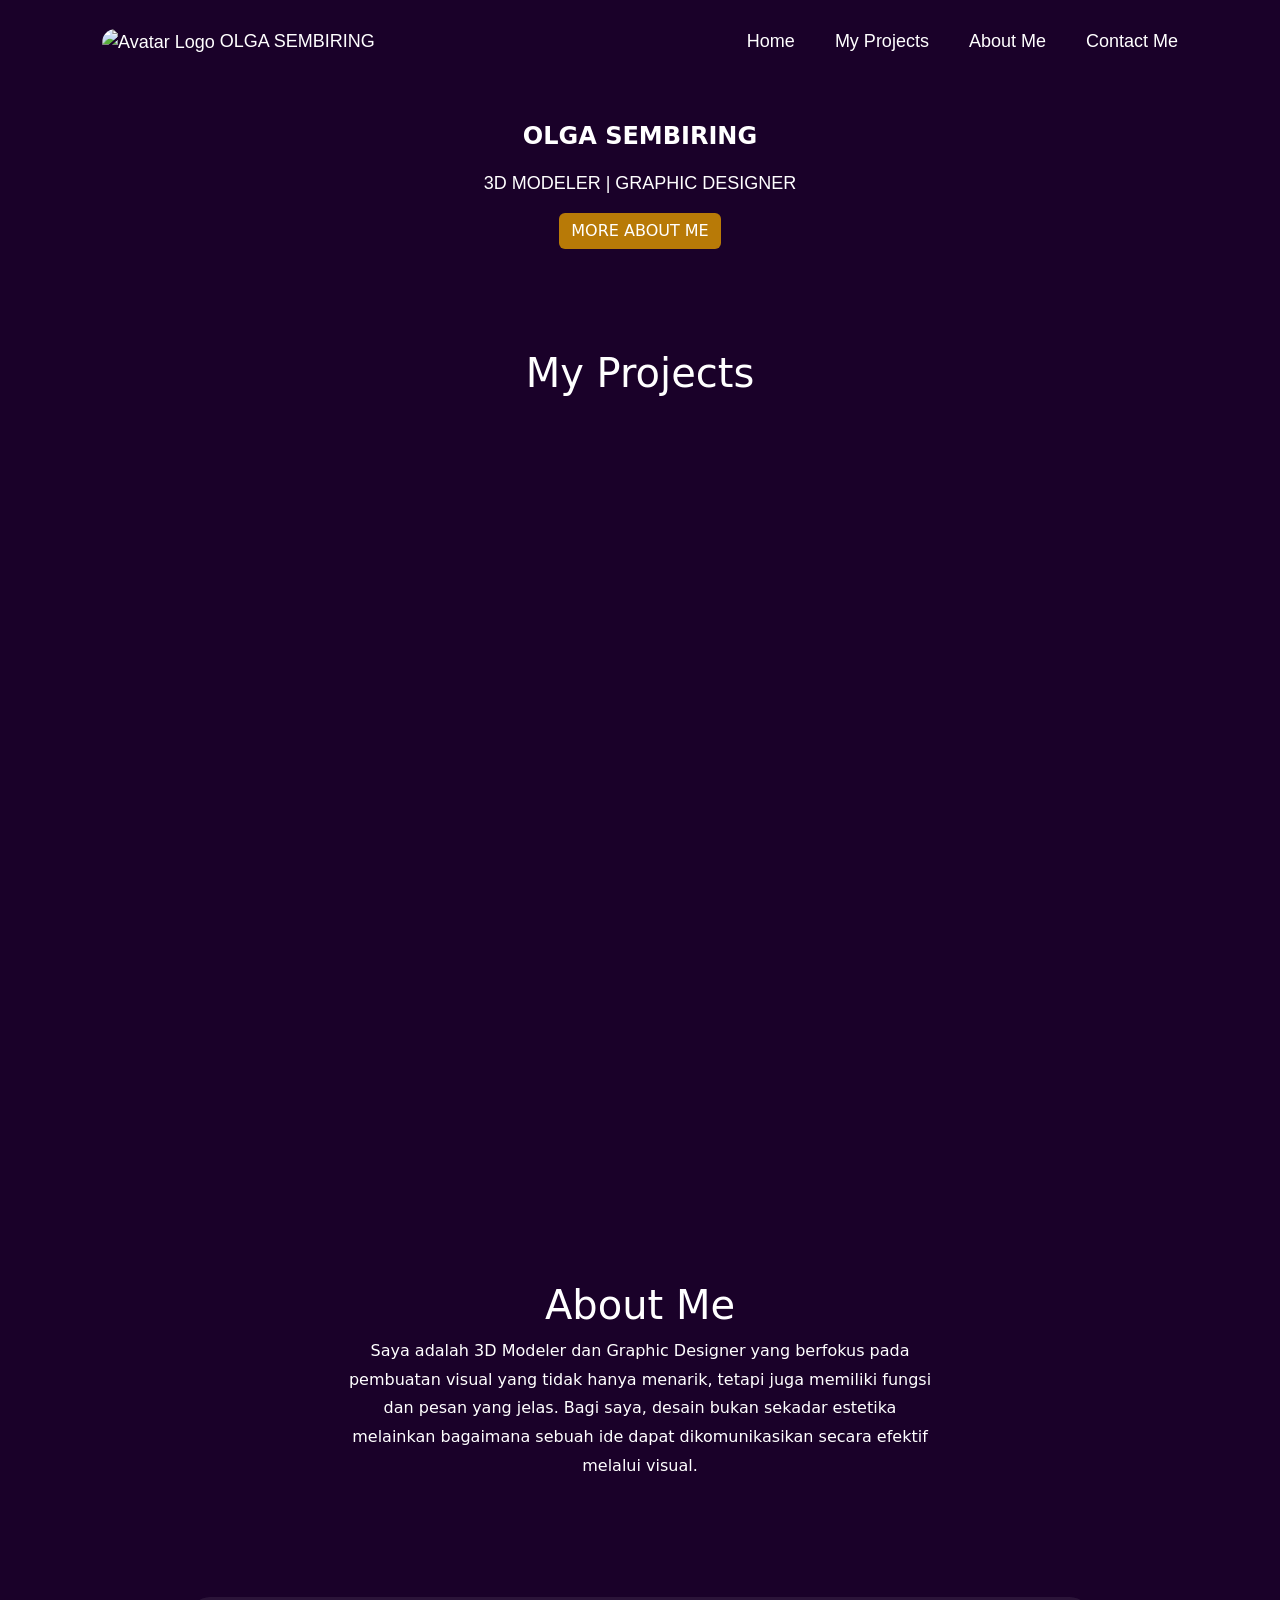
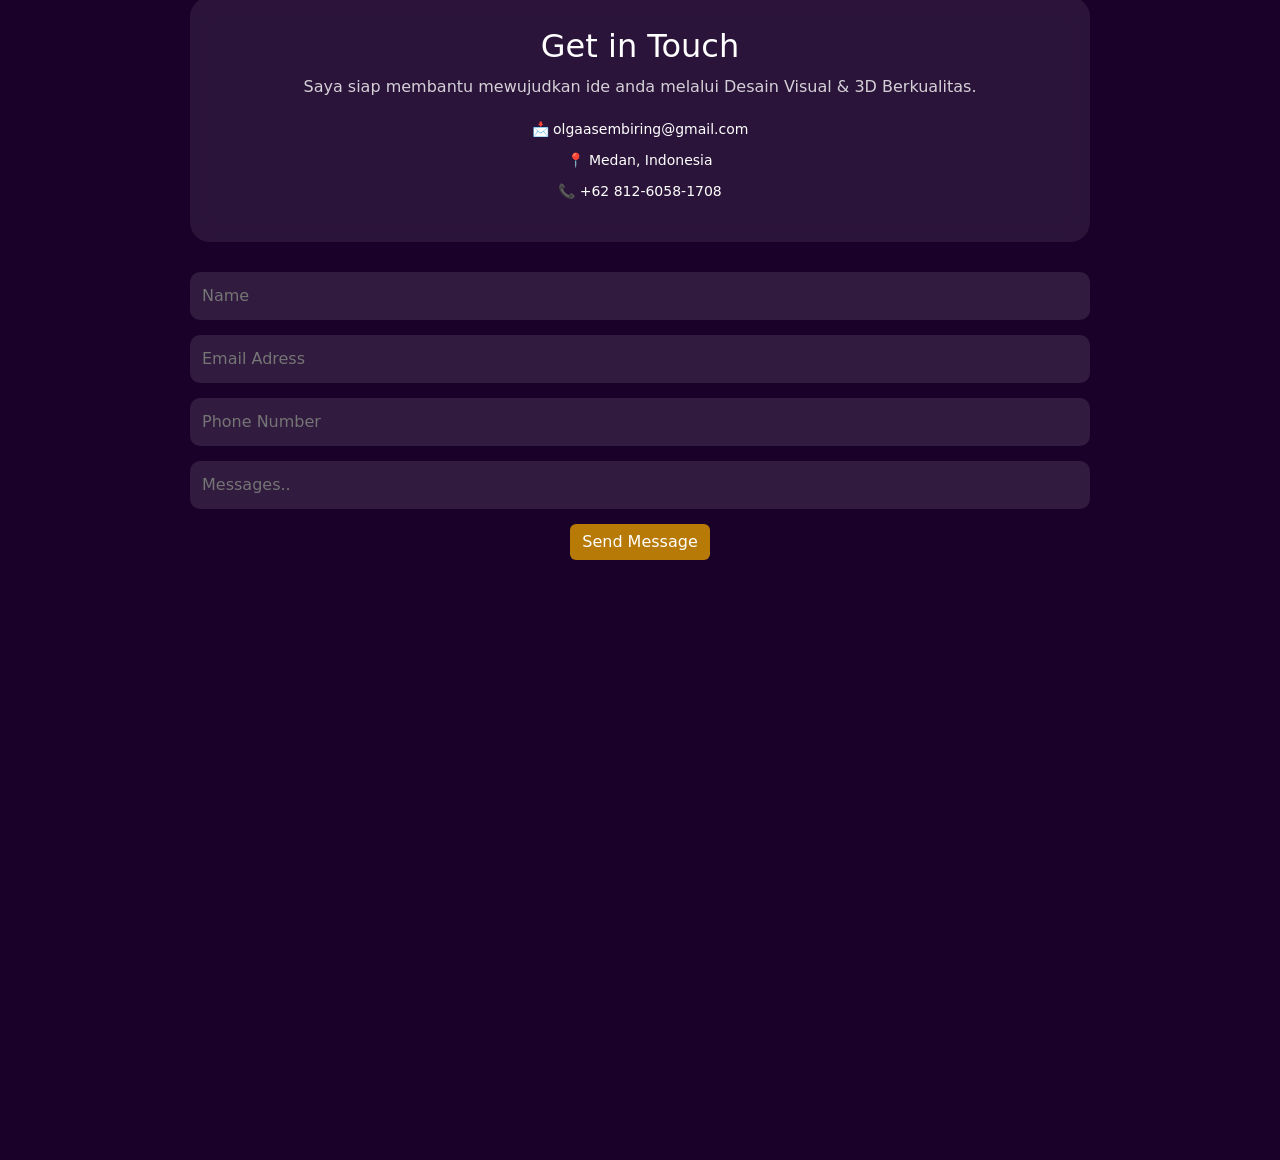
==== index.html @ 9fc32c17 "Add files via upload" ====
<!doctype html>
<html lang="en">
  <head>
    <meta charset="utf-8">
    <meta name="viewport" content="width=device-width, initial-scale=1">
    <title>UAS PROJECT</title>
    <link href="https://cdn.jsdelivr.net/npm/bootstrap@5.3.8/dist/css/bootstrap.min.css" rel="stylesheet" integrity="sha384-sRIl4kxILFvY47J16cr9ZwB07vP4J8+LH7qKQnuqkuIAvNWLzeN8tE5YBujZqJLB" crossorigin="anonymous">
    <link rel="stylesheet" href="style.css">
  </head>
  <body>
    <script src="https://cdn.jsdelivr.net/npm/bootstrap@5.3.8/dist/js/bootstrap.bundle.min.js" integrity="sha384-FKyoEForCGlyvwx9Hj09JcYn3nv7wiPVlz7YYwJrWVcXK/BmnVDxM+D2scQbITxI" crossorigin="anonymous"></script>
    <!-- NAVBAR -->
    <nav class="navbar navbar-expand-lg custom-navbar">
    <div class="container">
    <a class="navbar-brand" href="#">
        <img src="OS2.png" alt="Avatar Logo" style="width: 100px;" class="rounded-pill">
        OLGA SEMBIRING
    </a>
    <button class="navbar-toggler" type="button" data-bs-toggle="collapse" data-bs-target="#navbarNavAltMarkup" aria-controls="navbarNavAltMarkup" aria-expanded="false" aria-label="Toggle navigation">
    <span class="navbar-toggler-icon"></span>
    </button>
    <div class="collapse navbar-collapse" id="navbarNavAltMarkup">
      <div class="nav ms-auto">
        <a class="nav-link active" href="#">Home</a>
        <a class="nav-link active" href="#">My Projects</a>
        <a class="nav-link active" href="#">About Me</a>
        <a class="nav-link active" href="#">Contact Me</a>
      </div>
    </div>
    </div>
    </nav>
    <!-- END NAVBAR -->

    <div class="content text-center">
        <img class="img-fluid rounded-pill" width="200px" src="fotoweb.jpg" alt="">
        <p class="fw-bold">OLGA SEMBIRING</p> 
        <p class="isi">3D MODELER | GRAPHIC DESIGNER</p>
        <a href="#" class="btn">MORE ABOUT ME</a>
    </div>

    <div class="projects">
        <h1>My Projects</h1>
        <video class="topvideo" width="800" style="margin-top: 50px;" autoplay muted loop playsinline>
            <source src="Astroboy.mp4" type="video/mp4">
        </video>

        <div class="container-video">
        <video width="500" autoplay muted loop playsinline>
            <source src="character.mp4" type="video/mp4">
        </video>

        <video width="500" autoplay muted loop playsinline>
            <source src="shotgun.mp4" type="video/mp4">
        </video>
        </div>

        <div class="image">
        <img src="robot 1.png" alt="" width="450">
        <img src="robot 2.png" alt="" width="500">
        </div>

        <div class="aboutme">
            <h1>About Me</h1>
            <p>Saya adalah 3D Modeler dan Graphic Designer yang berfokus pada pembuatan visual yang tidak hanya menarik, tetapi juga memiliki fungsi dan pesan yang jelas. Bagi saya, desain bukan sekadar estetika melainkan bagaimana sebuah ide dapat dikomunikasikan secara efektif melalui visual.</p>
        </div>

        <div class="contactme">
            <!-- LEFT -->
             <div class="contact-info">
                <h2 style="margin-bottom: 10px;">Get in Touch</h2>
                <p style="opacity: 0.8; margin-bottom: 20px;">
                    Saya siap membantu mewujudkan ide anda melalui Desain Visual & 3D Berkualitas.
                </p>

                <div class="info-item" style="margin-bottom: 10px; font-size: 14px;">📩 olgaasembiring@gmail.com</div>
                <div class="info-item" style="margin-bottom: 10px; font-size: 14px;">📍 Medan, Indonesia</div>
                <div class="info-item" style="margin-bottom: 10px; font-size: 14px;">📞 +62 812-6058-1708</div>
             </div>

             <!-- RIGHT -->
              <div class="contact-form">
                <input type="text" placeholder="Name">
                <input type="email" placeholder="Email Adress">
                <input type="text" placeholder="Phone Number">
                <input type="text" placeholder="Messages..">
                <a href="#" class="btn">Send Message</a>
              </div>
        </div>
    </div>
</body>
</html>
---- style.css ----
body {
    background-color: rgb(26, 1, 41);
}

.custom-navbar .navbar-brand,
.custom-navbar .nav-link {
    color: white;
    background-color: transparent;
    font-family: 'Gill Sans', 'Gill Sans MT', Calibri, 'Trebuchet MS', sans-serif;
    width: auto;
    font-size: large;
    padding: 20px;
    position: relative;
}

.nav {
    color: white;
    transition: 0.3s;
}

.nav :hover {
    color: rgb(184, 122, 7);
}

.isi {
    color: white;
    text-align: center;
    font-size: large;
    font-family: 'Gill Sans', 'Gill Sans MT', Calibri, 'Trebuchet MS', sans-serif;
}

.fw-bold {
    color: white;
    margin-top: 10px;
    font-size: x-large;
}

.btn {
    background-color: rgb(184, 122, 7);
    border: 20px;
    color: rgb(255, 255, 255);
}

.projects {
    margin-top: 100px;
    color: white;
    text-align: center;
    padding-bottom: 500px;
}

.topvideo {
  width: 800px;
  display: block;
  margin: 0 auto;
}

.container-video {
  display: flex;
  justify-content: center;
  gap: 20px;
  margin-top: 30px;
}

.image {
    justify-content: center;
    margin-top: 30px;
}

.aboutme {
    max-width: 600px;
    padding-top: 100px;
    margin: auto;
    line-height: 1.8;
}

.contactme {
    padding: 100px;
    max-width: 1100px;
    margin: auto;
    display: flex;
    gap: 30px;
    flex-wrap: wrap;
}

.contact-info {
    flex: 1;
    padding: 30px;
    border-radius: 20px;
    background: rgba(255, 255, 255, 0.08);
    backdrop-filter: blur(10px);
}

.contact-form input {
    width: 100%;
    padding: 12px;
    margin-bottom: 15px;
    border: none;
    border-radius: 10px;
    outline: none;
    background: rgba(255,255,255,0.1);
    color: white;
}

.contact-form button {
    width: 100%;
    padding: 12px;
    border: none;
    border-radius: 20px;
    background: rgb(184, 122, 7);
    color: white;
    font-weight: bold;
    cursor: pointer;
    transition: 0.3s;
}
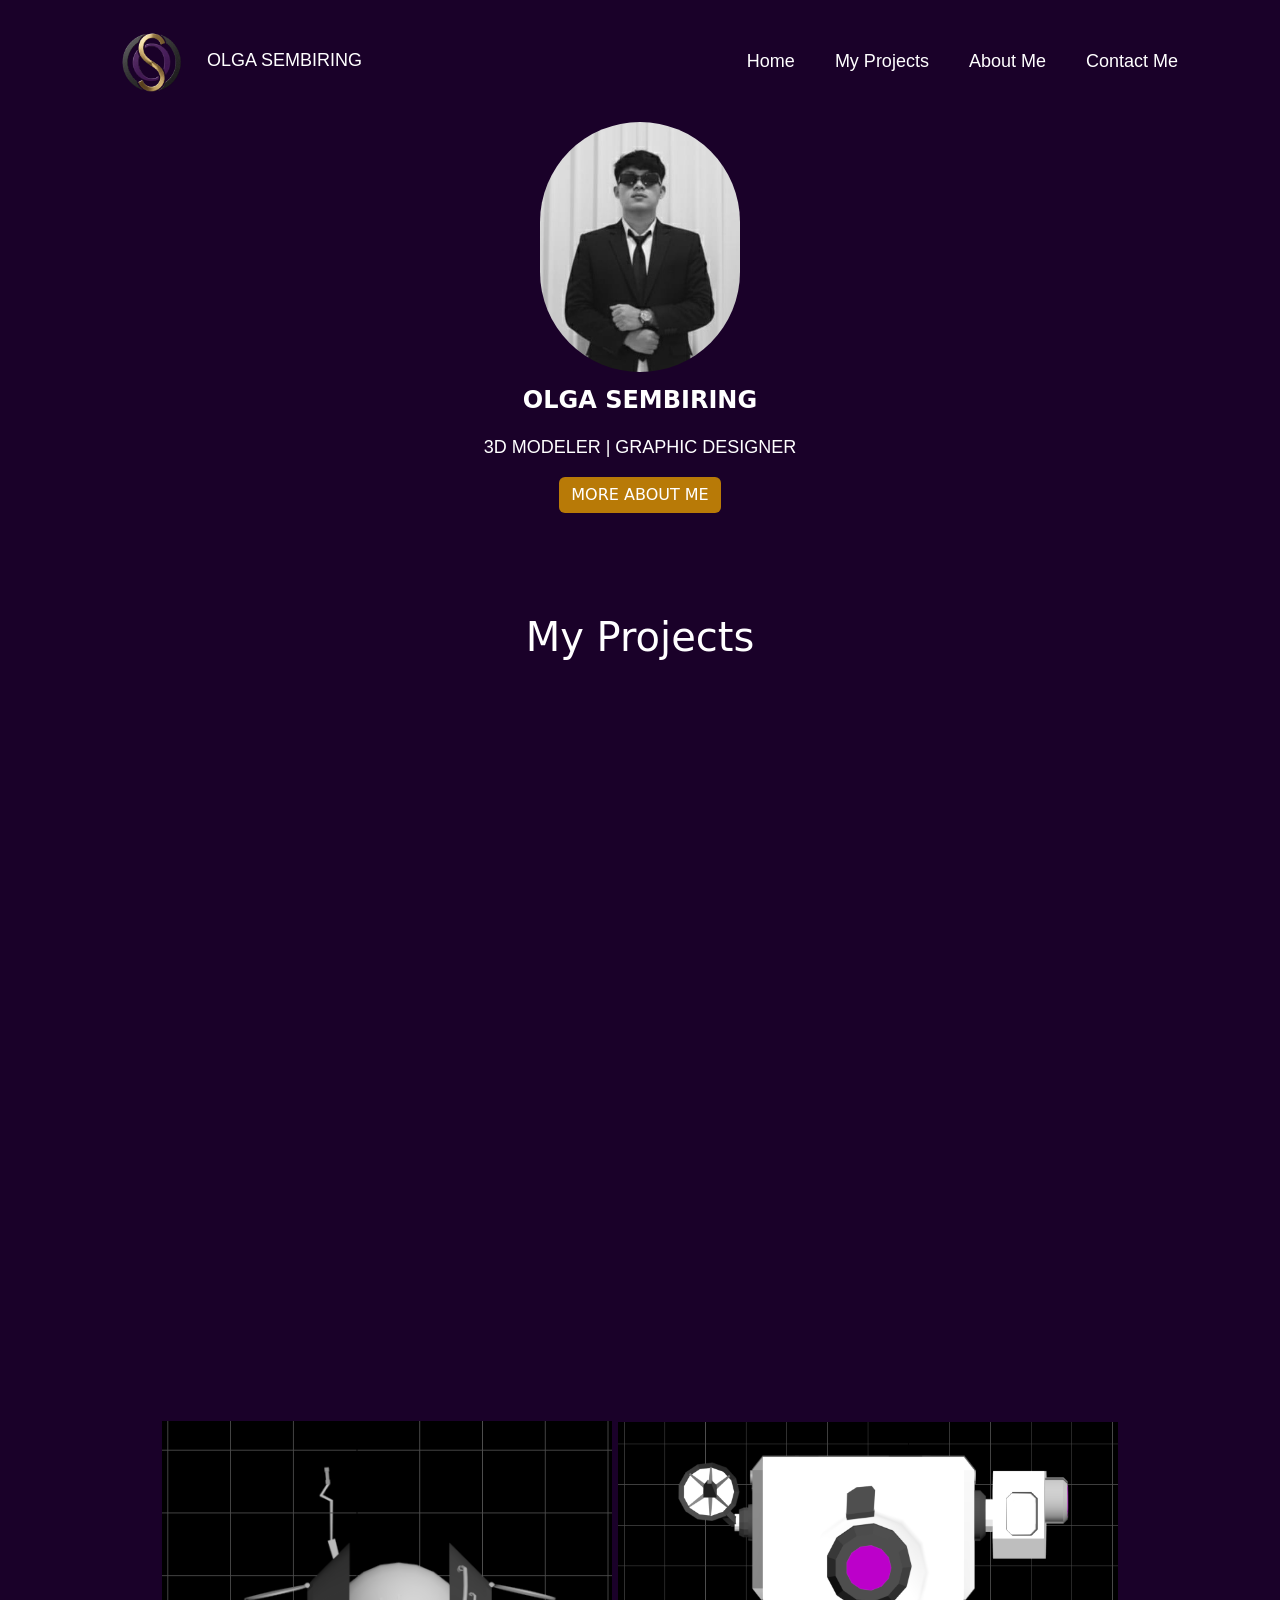
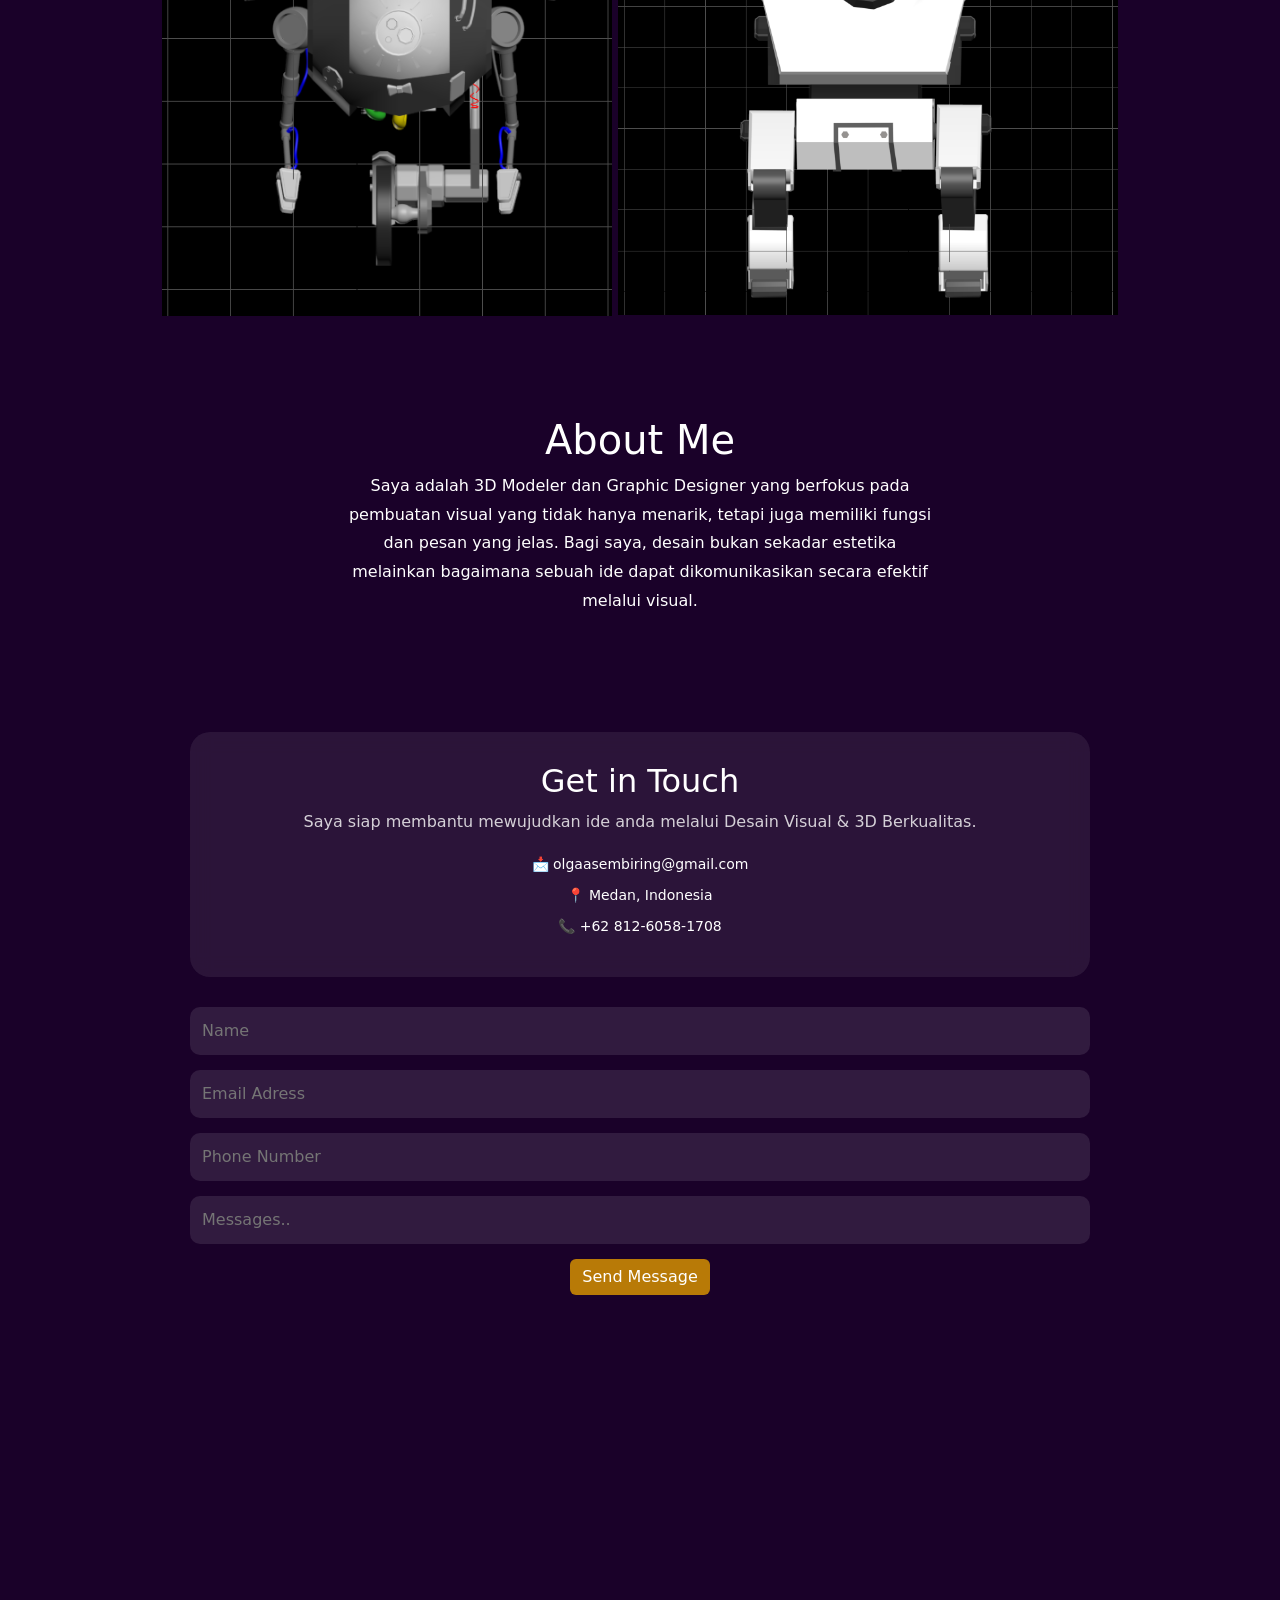
==== commit 749123f3: "Add files via upload membuat href navbar bekerja" ====
--- a/index.html
+++ b/index.html
@@ -21,10 +21,10 @@
     </button>
     <div class="collapse navbar-collapse" id="navbarNavAltMarkup">
       <div class="nav ms-auto">
-        <a class="nav-link active" href="#">Home</a>
-        <a class="nav-link active" href="#">My Projects</a>
-        <a class="nav-link active" href="#">About Me</a>
-        <a class="nav-link active" href="#">Contact Me</a>
+        <a class="nav-link active" href="">Home</a>
+        <a class="nav-link active" href="#projek">My Projects</a>
+        <a class="nav-link active" href="#about">About Me</a>
+        <a class="nav-link active" href="#contact">Contact Me</a>
       </div>
     </div>
     </div>
@@ -38,7 +38,7 @@
         <a href="#" class="btn">MORE ABOUT ME</a>
     </div>
 
-    <div class="projects">
+    <div id="projek" class="projects">
         <h1>My Projects</h1>
         <video class="topvideo" width="800" style="margin-top: 50px;" autoplay muted loop playsinline>
             <source src="Astroboy.mp4" type="video/mp4">
@@ -59,12 +59,12 @@
         <img src="robot 2.png" alt="" width="500">
         </div>
 
-        <div class="aboutme">
+        <div id="about" class="aboutme">
             <h1>About Me</h1>
             <p>Saya adalah 3D Modeler dan Graphic Designer yang berfokus pada pembuatan visual yang tidak hanya menarik, tetapi juga memiliki fungsi dan pesan yang jelas. Bagi saya, desain bukan sekadar estetika melainkan bagaimana sebuah ide dapat dikomunikasikan secara efektif melalui visual.</p>
         </div>
 
-        <div class="contactme">
+        <div id="contact" class="contactme">
             <!-- LEFT -->
              <div class="contact-info">
                 <h2 style="margin-bottom: 10px;">Get in Touch</h2>
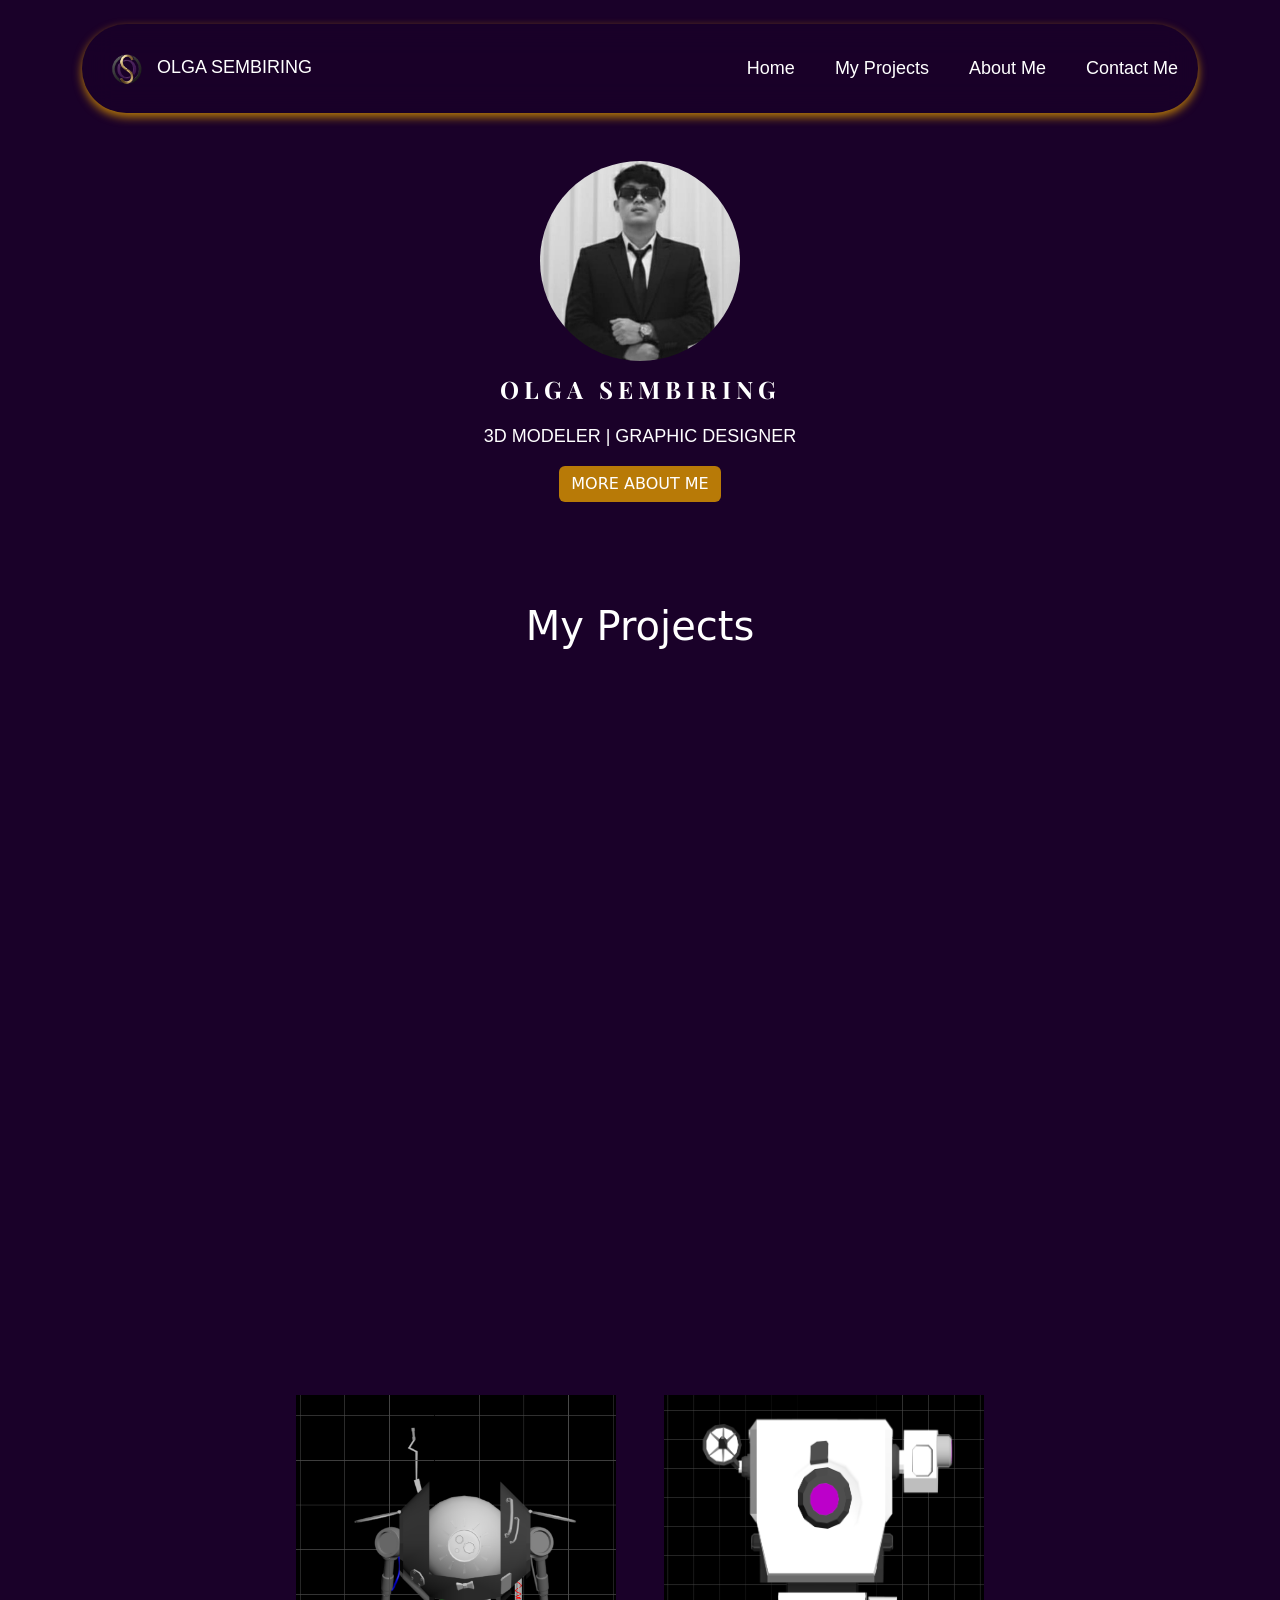
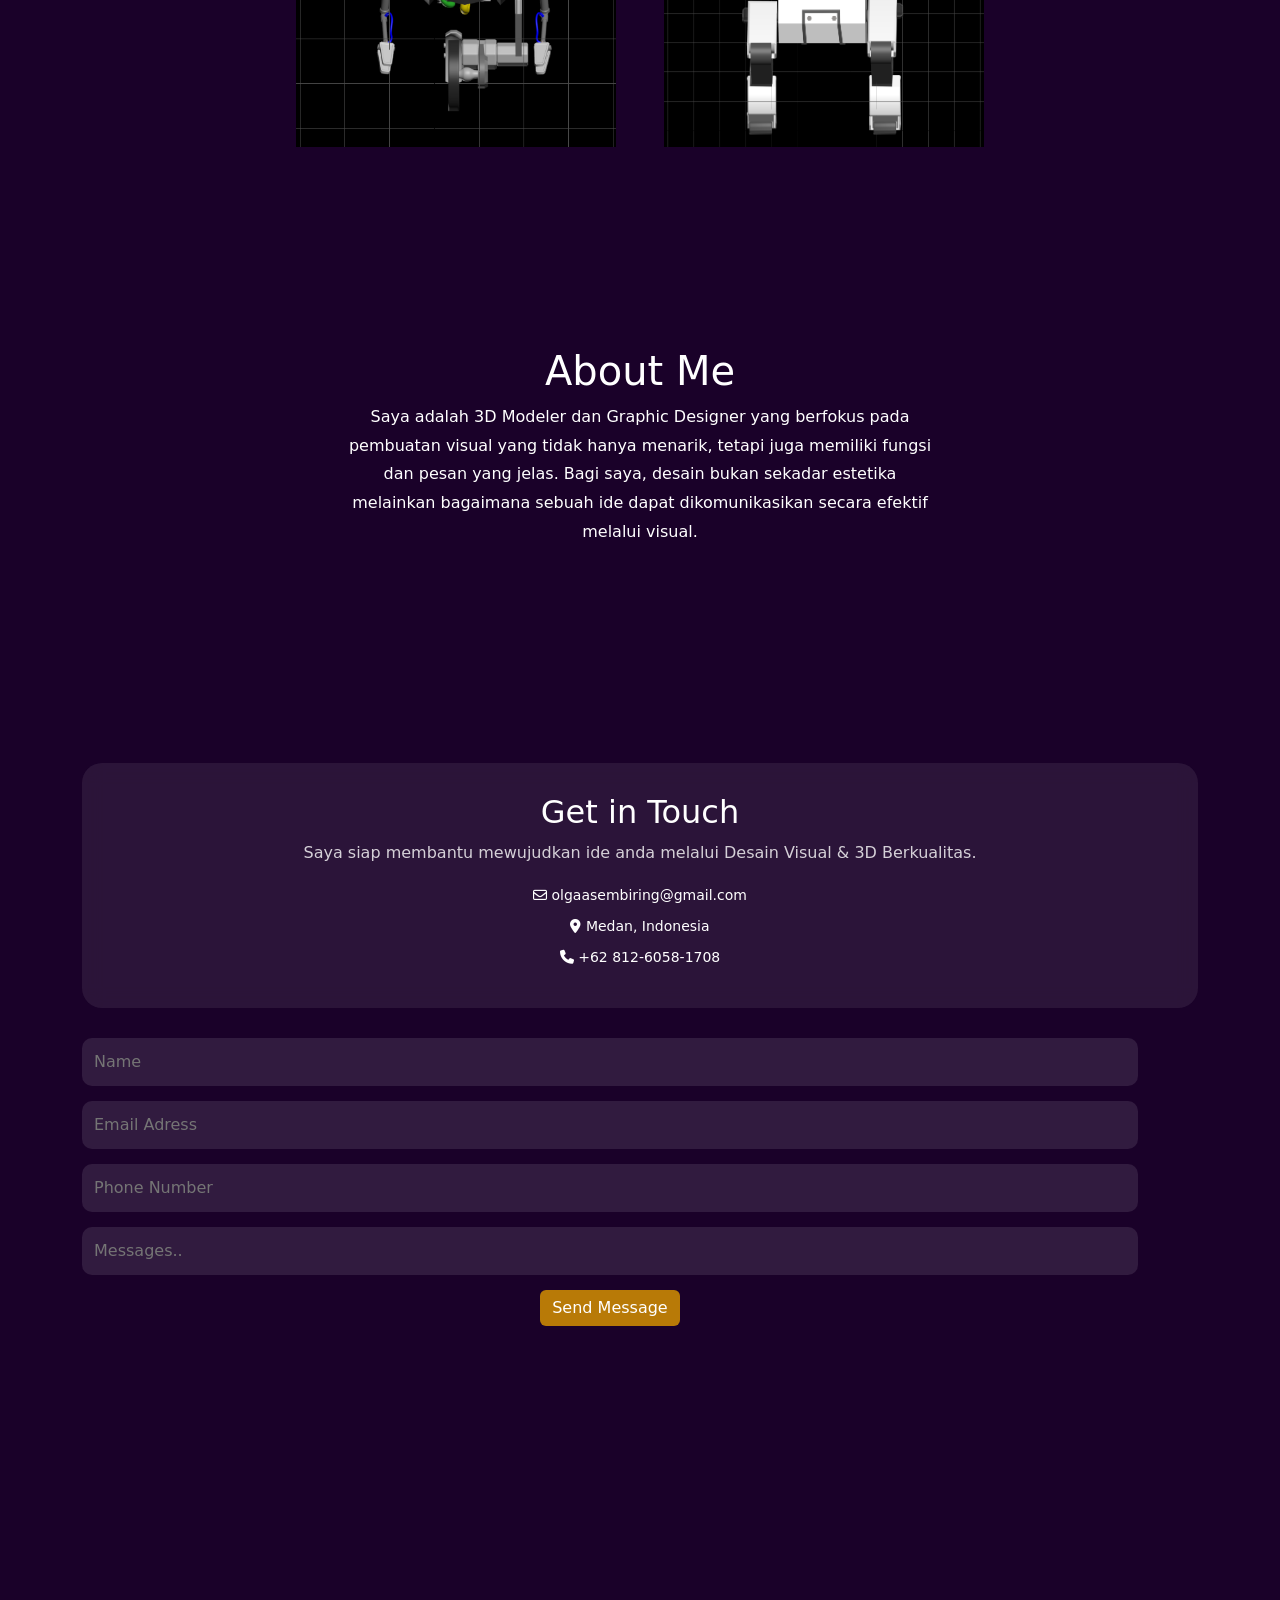
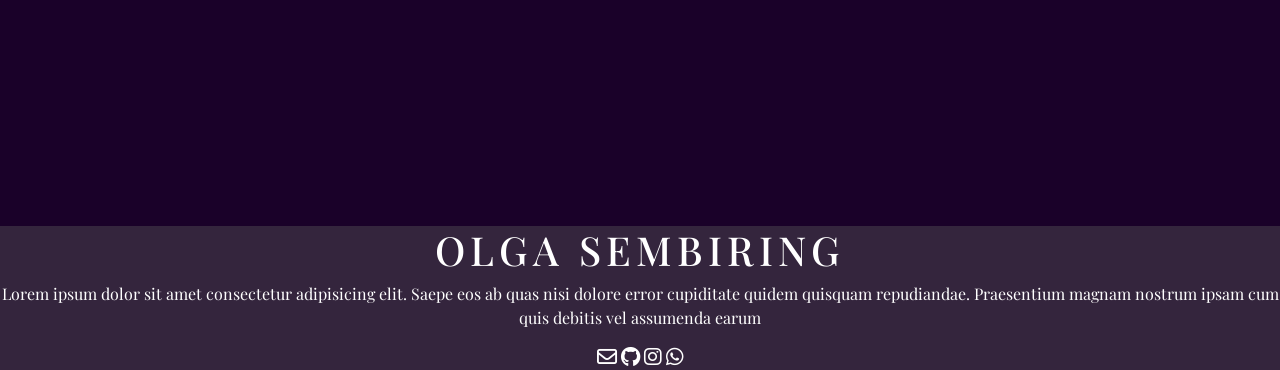
==== commit a4d98dc0: "Add files via upload" ====
--- a/index.html
+++ b/index.html
@@ -1,91 +1,119 @@
 <!doctype html>
 <html lang="en">
-  <head>
+
+<head>
     <meta charset="utf-8">
     <meta name="viewport" content="width=device-width, initial-scale=1">
     <title>UAS PROJECT</title>
-    <link href="https://cdn.jsdelivr.net/npm/bootstrap@5.3.8/dist/css/bootstrap.min.css" rel="stylesheet" integrity="sha384-sRIl4kxILFvY47J16cr9ZwB07vP4J8+LH7qKQnuqkuIAvNWLzeN8tE5YBujZqJLB" crossorigin="anonymous">
+    <link rel="stylesheet" href="https://cdnjs.cloudflare.com/ajax/libs/font-awesome/6.7.2/css/all.min.css">
+    <link href="https://cdn.jsdelivr.net/npm/bootstrap@5.3.8/dist/css/bootstrap.min.css" rel="stylesheet"
+                integrity="sha384-sRIl4kxILFvY47J16cr9ZwB07vP4J8+LH7qKQnuqkuIAvNWLzeN8tE5YBujZqJLB" crossorigin="anonymous">
+    <link rel="preconnect" href="https://fonts.googleapis.com">
+    <link rel="preconnect" href="https://fonts.gstatic.com" crossorigin>
+    <link href="https://fonts.googleapis.com/css2?family=Playfair+Display:ital,wght@0,400..900;1,400..900&display=swap"
+                rel="stylesheet">
     <link rel="stylesheet" href="style.css">
-  </head>
-  <body>
-    <script src="https://cdn.jsdelivr.net/npm/bootstrap@5.3.8/dist/js/bootstrap.bundle.min.js" integrity="sha384-FKyoEForCGlyvwx9Hj09JcYn3nv7wiPVlz7YYwJrWVcXK/BmnVDxM+D2scQbITxI" crossorigin="anonymous"></script>
+    <link rel="icon" href="favicon.ico" type="image/x-icon">
+</head>
+
+<body>
+    <script src="https://cdn.jsdelivr.net/npm/bootstrap@5.3.8/dist/js/bootstrap.bundle.min.js"
+        integrity="sha384-FKyoEForCGlyvwx9Hj09JcYn3nv7wiPVlz7YYwJrWVcXK/BmnVDxM+D2scQbITxI"
+        crossorigin="anonymous"></script>
     <!-- NAVBAR -->
-    <nav class="navbar navbar-expand-lg custom-navbar">
-    <div class="container">
-    <a class="navbar-brand" href="#">
-        <img src="OS2.png" alt="Avatar Logo" style="width: 100px;" class="rounded-pill">
-        OLGA SEMBIRING
-    </a>
-    <button class="navbar-toggler" type="button" data-bs-toggle="collapse" data-bs-target="#navbarNavAltMarkup" aria-controls="navbarNavAltMarkup" aria-expanded="false" aria-label="Toggle navigation">
-    <span class="navbar-toggler-icon"></span>
-    </button>
-    <div class="collapse navbar-collapse" id="navbarNavAltMarkup">
-      <div class="nav ms-auto">
-        <a class="nav-link active" href="">Home</a>
-        <a class="nav-link active" href="#projek">My Projects</a>
-        <a class="nav-link active" href="#about">About Me</a>
-        <a class="nav-link active" href="#contact">Contact Me</a>
-      </div>
+    <div class="container sticky-top pt-4">
+        <nav class="navbar navbar-expand-lg custom-navbar" data-bs-theme="dark">
+            <a class="navbar-brand" href="#">
+                <img src="OS2.png" alt="Avatar Logo" style="width: 50px;" class="rounded-pill">
+                OLGA SEMBIRING
+            </a>
+            <button class="navbar-toggler" type="button" data-bs-toggle="collapse" data-bs-target="#navbarNavAltMarkup"
+                aria-controls="navbarNavAltMarkup" aria-expanded="false" aria-label="Toggle navigation">
+                <span class="navbar-toggler-icon"></span>
+            </button>
+            <div class="collapse navbar-collapse" id="navbarNavAltMarkup">
+                <div class="nav ms-auto">
+                    <a class="nav-link active" href="#home">Home</a>
+                    <a class="nav-link active" href="#projects">My Projects</a>
+                    <a class="nav-link active" href="#aboutme">About Me</a>
+                    <a class="nav-link active" href="#contactme">Contact Me</a>
+                </div>
+            </div>
+        </nav>
     </div>
-    </div>
-    </nav>
+
     <!-- END NAVBAR -->
 
-    <div class="content text-center">
-        <img class="img-fluid rounded-pill" width="200px" src="fotoweb.jpg" alt="">
-        <p class="fw-bold">OLGA SEMBIRING</p> 
+    <div class="jumbotron text-center mt-5">
+        <img class="img-fluid rounded-circle" width="200px" src="fotoweb.jpg" alt="">
+        <p class="fw-bold nama">OLGA SEMBIRING</p>
         <p class="isi">3D MODELER | GRAPHIC DESIGNER</p>
-        <a href="#" class="btn">MORE ABOUT ME</a>
+        <a href="#contactme" class="btn">MORE ABOUT ME</a>
     </div>
 
-    <div id="projek" class="projects">
+    <div class="projects">
         <h1>My Projects</h1>
-        <video class="topvideo" width="800" style="margin-top: 50px;" autoplay muted loop playsinline>
+        <video class="topvideo w-50" style="margin-top: 50px;" autoplay muted loop playsinline>
             <source src="Astroboy.mp4" type="video/mp4">
         </video>
 
         <div class="container-video">
-        <video width="500" autoplay muted loop playsinline>
-            <source src="character.mp4" type="video/mp4">
-        </video>
+            <video autoplay muted loop playsinline class="w-50">
+                <source src="character.mp4" type="video/mp4">
+            </video>
 
-        <video width="500" autoplay muted loop playsinline>
-            <source src="shotgun.mp4" type="video/mp4">
-        </video>
+            <video autoplay muted loop playsinline class="w-50">
+                <source src="shotgun.mp4" type="video/mp4">
+            </video>
         </div>
 
-        <div class="image">
-        <img src="robot 1.png" alt="" width="450">
-        <img src="robot 2.png" alt="" width="500">
+        <div class="image d-flex gap-5">
+            <img class="w-25" src="robot 1.png" alt="">
+            <img class="w-25" src="robot 2.png" alt="">
         </div>
 
-        <div id="about" class="aboutme">
+        <div class="aboutme">
             <h1>About Me</h1>
-            <p>Saya adalah 3D Modeler dan Graphic Designer yang berfokus pada pembuatan visual yang tidak hanya menarik, tetapi juga memiliki fungsi dan pesan yang jelas. Bagi saya, desain bukan sekadar estetika melainkan bagaimana sebuah ide dapat dikomunikasikan secara efektif melalui visual.</p>
+            <p>Saya adalah 3D Modeler dan Graphic Designer yang berfokus pada pembuatan visual yang tidak hanya menarik,
+                tetapi juga memiliki fungsi dan pesan yang jelas. Bagi saya, desain bukan sekadar estetika melainkan
+                bagaimana sebuah ide dapat dikomunikasikan secara efektif melalui visual.</p>
         </div>
 
-        <div id="contact" class="contactme">
+        <div class="d-flex container contactme">
             <!-- LEFT -->
-             <div class="contact-info">
+            <div class="contact-info">
                 <h2 style="margin-bottom: 10px;">Get in Touch</h2>
                 <p style="opacity: 0.8; margin-bottom: 20px;">
                     Saya siap membantu mewujudkan ide anda melalui Desain Visual & 3D Berkualitas.
                 </p>
 
-                <div class="info-item" style="margin-bottom: 10px; font-size: 14px;">📩 olgaasembiring@gmail.com</div>
-                <div class="info-item" style="margin-bottom: 10px; font-size: 14px;">📍 Medan, Indonesia</div>
-                <div class="info-item" style="margin-bottom: 10px; font-size: 14px;">📞 +62 812-6058-1708</div>
-             </div>
+                <div class="info-item" style="margin-bottom: 10px; font-size: 14px;"><i
+                        class="fa-regular fa-envelope"></i> olgaasembiring@gmail.com</div>
+                <div class="info-item" style="margin-bottom: 10px; font-size: 14px;"><i
+                        class="fa-solid fa-location-dot"></i> Medan, Indonesia</div>
+                <div class="info-item" style="margin-bottom: 10px; font-size: 14px;"><i class="fa-solid fa-phone"></i>
+                    +62 812-6058-1708</div>
+            </div>
 
-             <!-- RIGHT -->
-              <div class="contact-form">
+            <!-- RIGHT -->
+            <div class="contact-form">
                 <input type="text" placeholder="Name">
                 <input type="email" placeholder="Email Adress">
                 <input type="text" placeholder="Phone Number">
                 <input type="text" placeholder="Messages..">
                 <a href="#" class="btn">Send Message</a>
-              </div>
+            </div>
         </div>
     </div>
+    <footer class="footer">
+        <h1 style="letter-spacing: 5px;">OLGA SEMBIRING</h1>
+        <p>Lorem ipsum dolor sit amet consectetur adipisicing elit. Saepe eos ab quas nisi dolore error cupiditate quidem quisquam repudiandae.
+           Praesentium magnam nostrum ipsam cum quis debitis vel assumenda earum
+        </p>
+        <i class="fa-regular fa-envelope fs-5"></i>
+        <i class="fa-brands fa-github fs-5"></i>
+        <i class="fa-brands fa-instagram fs-5"></i>
+        <i class="fa-brands fa-whatsapp fs-5"></i>
+    </footer>
 </body>
 </html>
--- a/style.css
+++ b/style.css
@@ -1,11 +1,17 @@
 body {
     background-color: rgb(26, 1, 41);
+}
+
+.navbar {
+    background-color: rgb(26, 1, 41, 0.247);
+    backdrop-filter: blur(15px);
+    border-radius: 50px;
+    box-shadow: 0 4px 10px rgb(184, 122, 7);
 }
 
 .custom-navbar .navbar-brand,
 .custom-navbar .nav-link {
     color: white;
-    background-color: transparent;
     font-family: 'Gill Sans', 'Gill Sans MT', Calibri, 'Trebuchet MS', sans-serif;
     width: auto;
     font-size: large;
@@ -33,6 +39,11 @@
     color: white;
     margin-top: 10px;
     font-size: x-large;
+    font-family: "Playfair Display", serif;
+    font-optical-sizing: auto;
+    letter-spacing: 5px;
+    font-weight: weight;
+    font-style: normal;
 }
 
 .btn {
@@ -68,14 +79,13 @@
 
 .aboutme {
     max-width: 600px;
-    padding-top: 100px;
+    padding-top: 200px;
     margin: auto;
     line-height: 1.8;
 }
 
 .contactme {
-    padding: 100px;
-    max-width: 1100px;
+    padding-top: 200px;
     margin: auto;
     display: flex;
     gap: 30px;
@@ -111,4 +121,15 @@
     font-weight: bold;
     cursor: pointer;
     transition: 0.3s;
+}
+
+.footer {
+    background-color: rgba(93, 93, 93, 0.395);
+    backdrop-filter: blur(15px);
+    color: white;
+    text-align: center;
+    font-family: "Playfair Display", serif;
+    font-optical-sizing: auto;
+    font-weight: weight;
+    font-style: normal;
 }
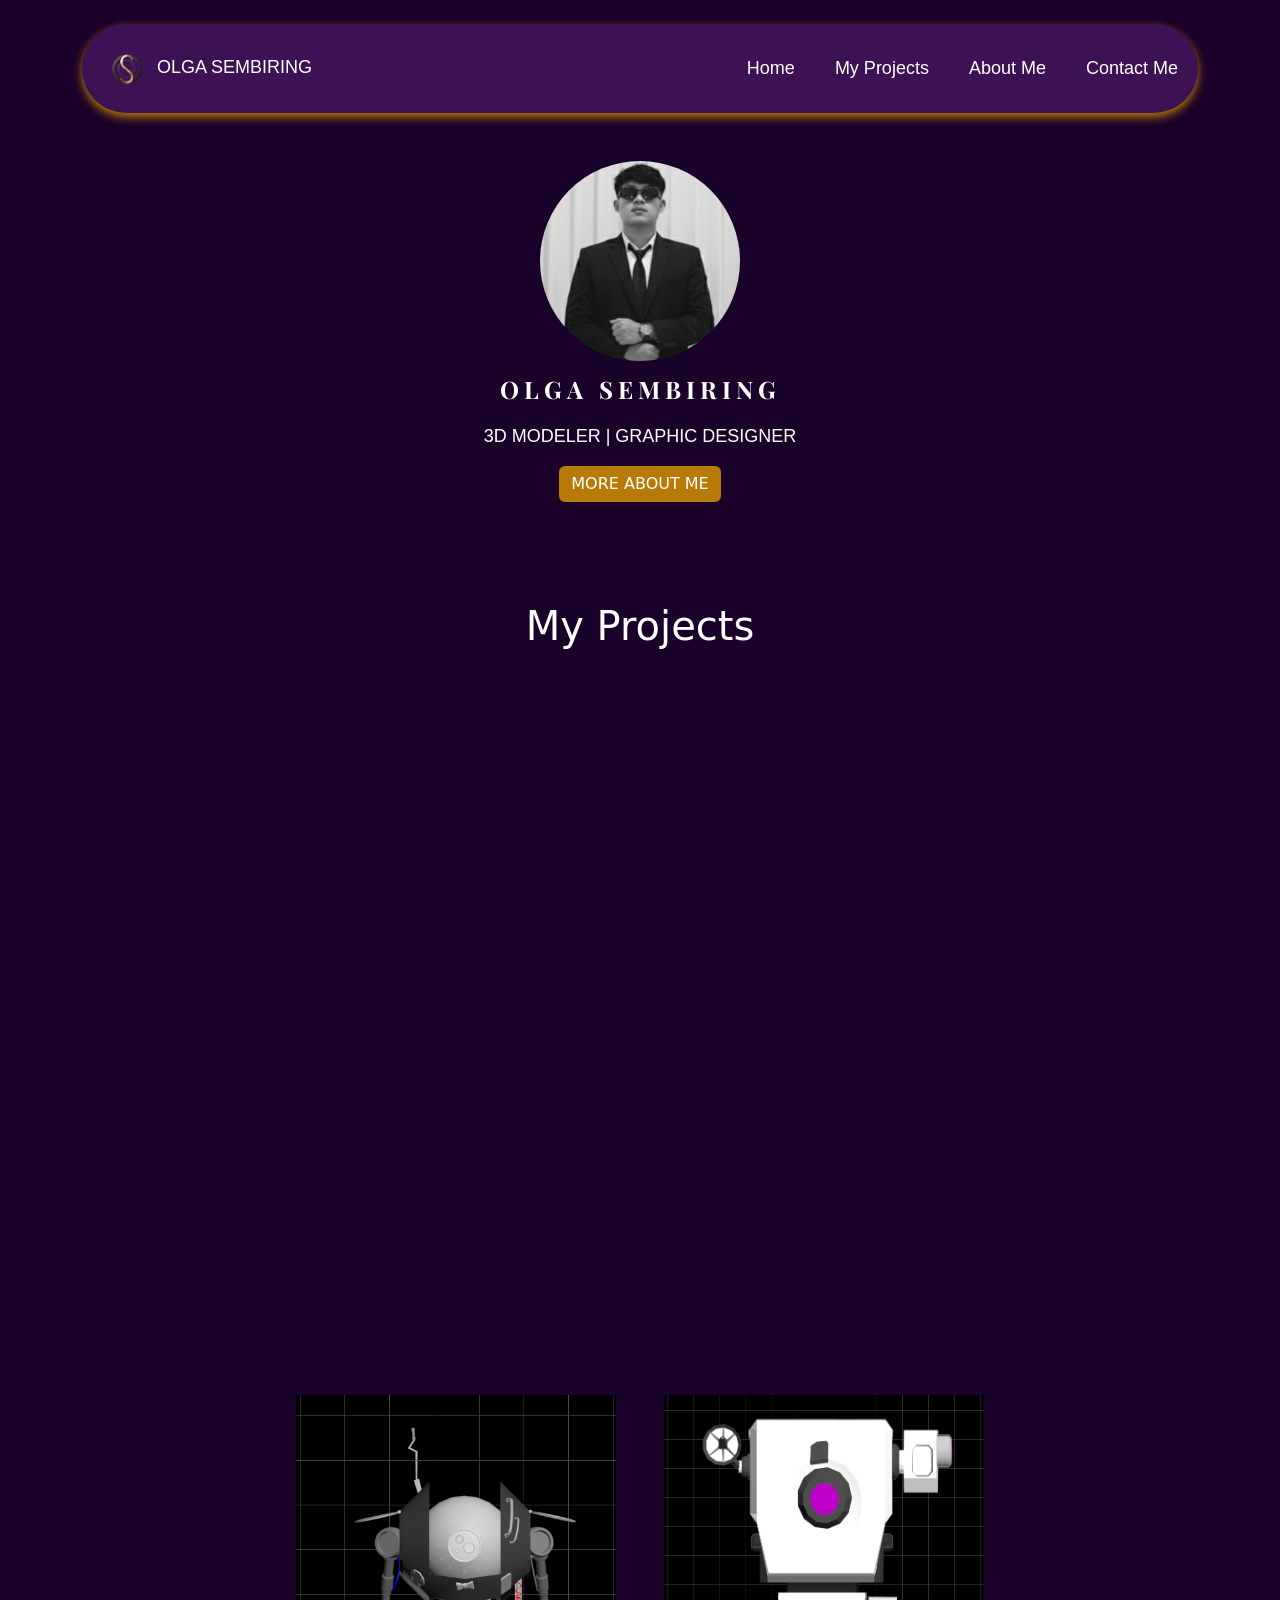
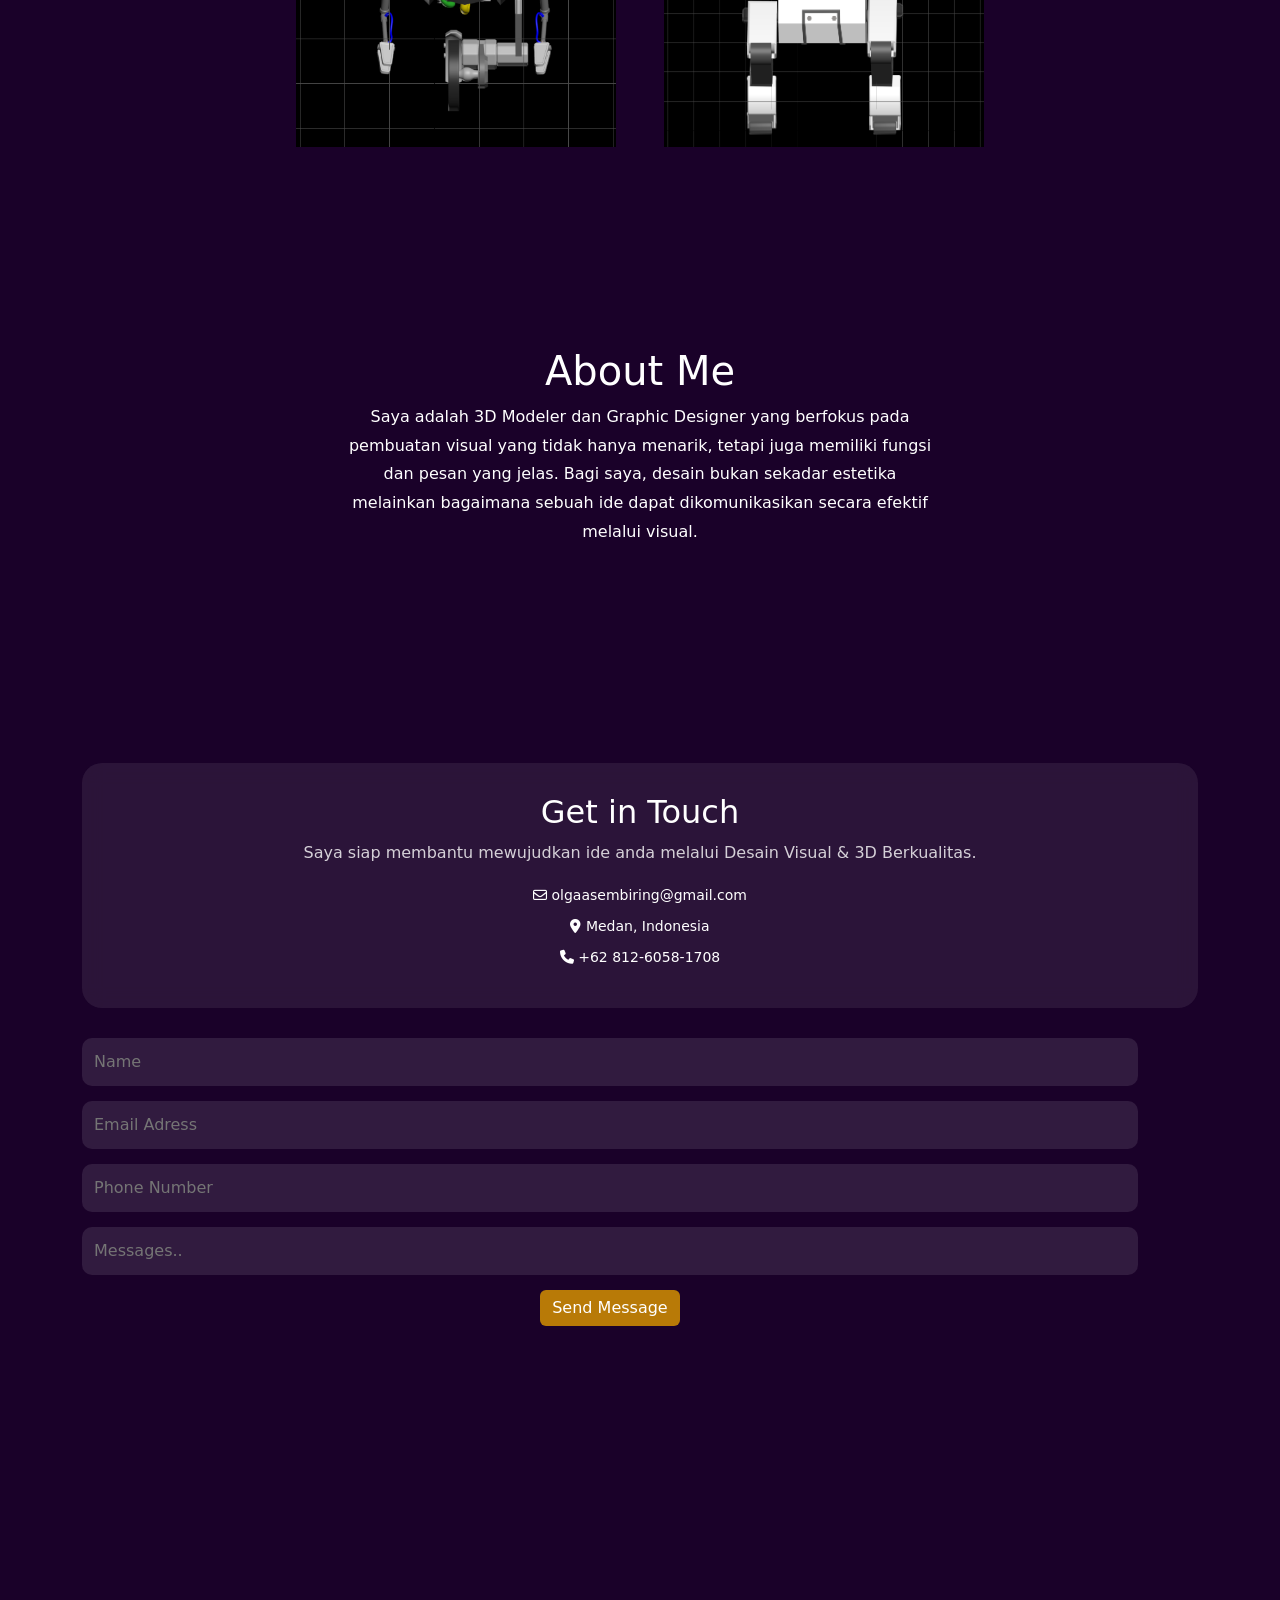
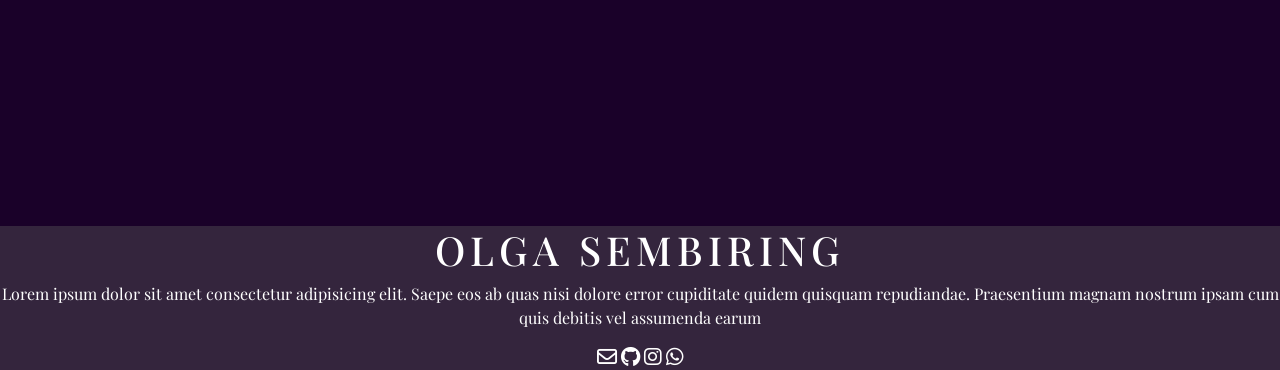
==== commit f4800eba: "Add files via upload" ====
--- a/index.html
+++ b/index.html
@@ -51,7 +51,7 @@
         <a href="#contactme" class="btn">MORE ABOUT ME</a>
     </div>
 
-    <div class="projects">
+    <div class="projects" id="projects">
         <h1>My Projects</h1>
         <video class="topvideo w-50" style="margin-top: 50px;" autoplay muted loop playsinline>
             <source src="Astroboy.mp4" type="video/mp4">
@@ -72,14 +72,14 @@
             <img class="w-25" src="robot 2.png" alt="">
         </div>
 
-        <div class="aboutme">
+        <div class="aboutme" id="aboutme">   
             <h1>About Me</h1>
             <p>Saya adalah 3D Modeler dan Graphic Designer yang berfokus pada pembuatan visual yang tidak hanya menarik,
                 tetapi juga memiliki fungsi dan pesan yang jelas. Bagi saya, desain bukan sekadar estetika melainkan
                 bagaimana sebuah ide dapat dikomunikasikan secara efektif melalui visual.</p>
         </div>
 
-        <div class="d-flex container contactme">
+        <div class="d-flex container contactme" id="contactme">
             <!-- LEFT -->
             <div class="contact-info">
                 <h2 style="margin-bottom: 10px;">Get in Touch</h2>
--- a/style.css
+++ b/style.css
@@ -3,7 +3,7 @@
 }
 
 .navbar {
-    background-color: rgb(26, 1, 41, 0.247);
+    background-color: rgba(164, 73, 218, 0.247);
     backdrop-filter: blur(15px);
     border-radius: 50px;
     box-shadow: 0 4px 10px rgb(184, 122, 7);
